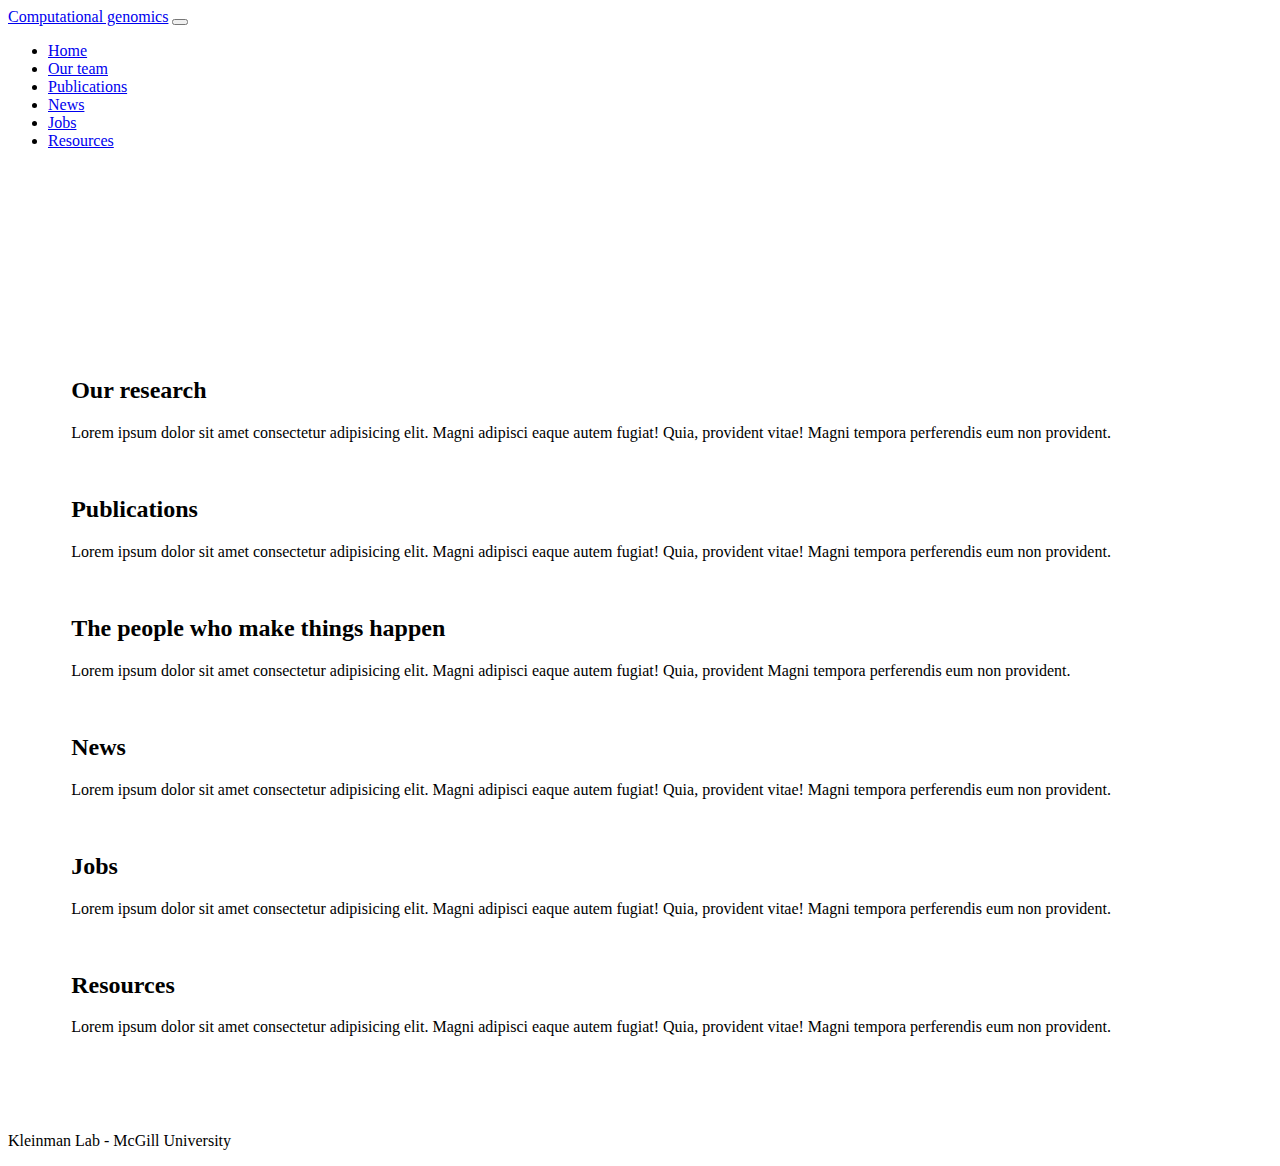
==== index.html @ 7c7a8c42 "add html code" ====
<!DOCTYPE html>
<html lang="en">
<head>
  <meta charset="utf-8">
  <title>Computational Genomics - Lady Davis Institute, McGill University</title>
  <meta content="width=device-width, initial-scale=1.0" name="viewport">
  <meta content="" name="keywords">
  <meta content="" name="description">
  <link rel="stylesheet" href="https://fonts.googleapis.com/css?family=Lato">

  <!-- Favicons -->


  <!-- Bootstrap CSS File -->
  <link href="lib/bootstrap/css/bootstrap.min.css" rel="stylesheet">

  <!-- Libraries CSS Files -->
  <link href="lib/font-awesome/css/font-awesome.min.css" rel="stylesheet">
  <link href="lib/animate/animate.min.css" rel="stylesheet">
  <link href="lib/ionicons/css/ionicons.min.css" rel="stylesheet">
  <link href="lib/owlcarousel/assets/owl.carousel.min.css" rel="stylesheet">
  <link href="lib/lightbox/css/lightbox.min.css" rel="stylesheet">

  <!-- Main Stylesheet File -->
  <link href="css/style.css" rel="stylesheet">

  <!-- =======================================================
    Theme Name: DevFolio
    Theme URL: https://bootstrapmade.com/devfolio-bootstrap-portfolio-html-template/
    Author: BootstrapMade.com
    License: https://bootstrapmade.com/license/
  ======================================================= -->
</head>

<body id="page-top">

  <!--/ Nav Star /-->
  <nav class="navbar navbar-b navbar-trans navbar-expand-md fixed-top" id="mainNav">
    <div class="container">
      <a class="title-s" href="index.html">Computational genomics</a>
      <button class="navbar-toggler collapsed" type="button" data-toggle="collapse" data-target="#navbarDefault"
        aria-controls="navbarDefault" aria-expanded="false" aria-label="Toggle navigation">
        <span></span>
        <span></span>
        <span></span>
      </button>
      <div class="navbar-collapse collapse justify-content-end" id="navbarDefault">
        <ul class="navbar-nav">
          <li class="nav-item">
            <a class="nav-link js-scroll" href="index.html">Home</a>
          </li>
          <li class="nav-item">
            <a class="nav-link js-scroll" href="ourteam.html">Our team</a>
          </li>
          <li class="nav-item">
            <a class="nav-link js-scroll" href="#about">Publications</a>
          </li>
          <li class="nav-item">
            <a class="nav-link js-scroll" href="#work">News</a>
          </li>
          <li class="nav-item">
            <a class="nav-link js-scroll" href="#blog">Jobs</a>
          </li>
          <li class="nav-item">
            <a class="nav-link js-scroll" href="#contact">Resources</a>
          </li>
        </ul>
      </div>
    </div>
  </nav>
  <!--/ Nav End /-->

  <!--/ Intro Skew Star /-->


  <!--/ Section Services Star /-->
  <section id="service" class="services-mf route bg-image" style="margin-top: 10%; background-image: url(../Lab_Website/img/counters-bg.png);width: auto;">
    <div class="container" style="padding: 5%;">
      <div class="row">
      </div>
      <div class="row">
        <div class="col-md-4">
          <div class="service-box opacitySelection">
            <div class="service-ico">
              <img style="width: 30%;" class="center" src="../Lab_Website/img/gears-1.png" alt="">
            </div>
            <div class="service-content">
              <h2 class="s-title">Our research</h2>
              <p class="s-description text-center">
                Lorem ipsum dolor sit amet consectetur adipisicing elit. Magni adipisci eaque autem fugiat! Quia,
                provident vitae! Magni
                tempora perferendis eum non provident.
              </p>
            </div>
          </div>
        </div>
        <div class="col-md-4">
          <div class="service-box opacitySelection">
            <div class="service-ico">
              <img style="width: 30%;" class="center" src="../Lab_Website/img/plots-300x296.png" alt="">
            </div>
            <div class="service-content">
              <h2 class="s-title">Publications</h2>
              <p class="s-description text-center">
                Lorem ipsum dolor sit amet consectetur adipisicing elit. Magni adipisci eaque autem fugiat! Quia,
                provident vitae! Magni
                tempora perferendis eum non provident.
              </p>
            </div>
          </div>
        </div>
        <div class="col-md-4">
          <div class="service-box opacitySelection">
            <div class="service-ico">
              <img style="width: 80%;" class="center" src="../Lab_Website/img/team_sticks-1.png" alt="">
            </div>
            <div class="service-content">
              <h2 class="s-title">The people who make things happen</h2>
              <p class="s-description text-center">
                Lorem ipsum dolor sit amet consectetur adipisicing elit. Magni adipisci eaque autem fugiat! Quia,
                provident  Magni
                tempora perferendis eum non provident.
              </p>
            </div>
          </div>
        </div>
        <div class="col-md-4">
          <div class="service-box opacitySelection">
            <div class="service-ico">
              <img style="width: 30%;" class="center" src="../Lab_Website/img/Newspaper.png" alt="">
            </div>
            <div class="service-content">
              <h2 class="s-title">News</h2>
              <p class="s-description text-center">
                Lorem ipsum dolor sit amet consectetur adipisicing elit. Magni adipisci eaque autem fugiat! Quia,
                provident vitae! Magni
                tempora perferendis eum non provident.
              </p>
            </div>
          </div>
        </div>
        <div class="col-md-4">
          <div class="service-box opacitySelection">
            <div class="service-ico">
              <img style="width: 30%;" class="center" src="../Lab_Website/img/exclamation2.png" alt="">
            </div>
            <div class="service-content">
              <h2 class="s-title">Jobs</h2>
              <p class="s-description text-center">
                Lorem ipsum dolor sit amet consectetur adipisicing elit. Magni adipisci eaque autem fugiat! Quia,
                provident vitae! Magni
                tempora perferendis eum non provident.
              </p>
            </div>
          </div>
        </div>
        <div class="col-md-4">
          <div class="service-box opacitySelection">
            <div class="service-ico">
              <img style="width: 30%;" class="center" src="../Lab_Website/img/gears-1.png" alt="">
            </div>
            <div class="service-content">
              <h2 class="s-title">Resources</h2>
              <p class="s-description text-center">
                Lorem ipsum dolor sit amet consectetur adipisicing elit. Magni adipisci eaque autem fugiat! Quia,
                provident vitae! Magni
                tempora perferendis eum non provident.
              </p>
            </div>
          </div>
        </div>
      </div>
    </div>
  </section>
  <!--/ Section Services End /-->

 
    <footer>
      <div class="container">
        <div class="row">
          <div class="col-sm-12">
            <div class="copyright-box">
              <p class="copyright">Kleinman Lab - McGill University</p>
              <div class="credits">
                <!--
                  All the links in the footer should remain intact.
                  You can delete the links only if you purchased the pro version.
                  Licensing information: https://bootstrapmade.com/license/
                  Purchase the pro version with working PHP/AJAX contact form: https://bootstrapmade.com/buy/?theme=DevFolio
                -->
                
              </div>
            </div>
          </div>
        </div>
      </div>
    </footer>
  </section>
  <!--/ Section Contact-footer End /-->

  <a href="#" class="back-to-top"><i class="fa fa-chevron-up"></i></a>
  <div id="preloader"></div>

  <!-- JavaScript Libraries -->
  <script src="lib/jquery/jquery.min.js"></script>
  <script src="lib/jquery/jquery-migrate.min.js"></script>
  <script src="lib/popper/popper.min.js"></script>
  <script src="lib/bootstrap/js/bootstrap.min.js"></script>
  <script src="lib/easing/easing.min.js"></script>
  <script src="lib/counterup/jquery.waypoints.min.js"></script>
  <script src="lib/counterup/jquery.counterup.js"></script>
  <script src="lib/owlcarousel/owl.carousel.min.js"></script>
  <script src="lib/lightbox/js/lightbox.min.js"></script>
  <script src="lib/typed/typed.min.js"></script>
  <!-- Contact Form JavaScript File -->
  <script src="contactform/contactform.js"></script>

  <!-- Template Main Javascript File -->
  <script src="js/main.js"></script>

</body>
</html>
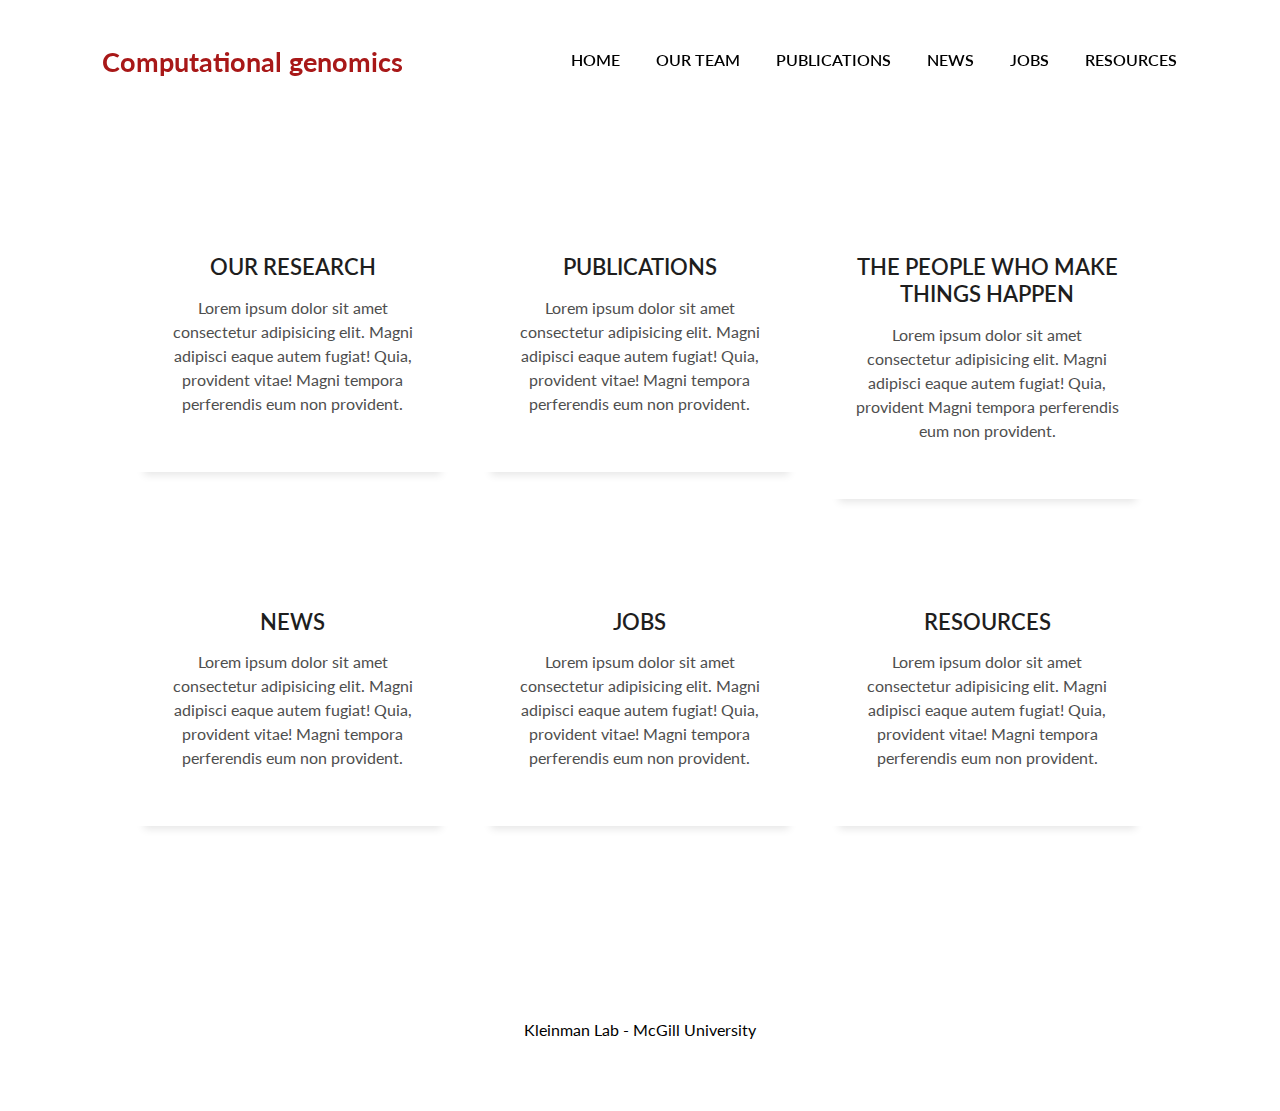
==== commit 50de631f: "Update index.html" ====
--- a/index.html
+++ b/index.html
@@ -50,7 +50,7 @@
             <a class="nav-link js-scroll" href="index.html">Home</a>
           </li>
           <li class="nav-item">
-            <a class="nav-link js-scroll" href="ourteam.html">Our team</a>
+            <a class="nav-link js-scroll" href="#ourteam">Our team</a>
           </li>
           <li class="nav-item">
             <a class="nav-link js-scroll" href="#about">Publications</a>
--- a/css/style.css
+++ b/css/style.css
@@ -0,0 +1,1302 @@
+/*
+  Theme Name: DevFolio
+  Theme URL: https://bootstrapmade.com/devfolio-bootstrap-portfolio-html-template/
+  Author: BootstrapMade.com
+  License: https://bootstrapmade.com/license/
+*/
+
+/*======================================
+//--//-->   STYLES GENERALES
+======================================*/
+
+body {
+  background-color: #ffffff;
+  color: #4e4e4e;
+  font-family: Lato;
+}
+
+h1,
+h2,
+h3,
+h4,
+h5,
+h6 {
+  color: #1e1e1e;
+}
+
+a {
+  color: #1e1e1e;
+  transition: all 0.5s ease-in-out;
+}
+
+a:hover {
+  color: #000000;
+  text-decoration: none;
+  transition: all 0.5s ease-in-out;
+}
+
+.p-r {
+  position: relative;
+}
+
+.color-a {
+  color: #000000;
+}
+
+.color-d {
+  color: #000000;
+}
+
+.color-text-a {
+  color: #000000;
+}
+
+.box-shadow,
+.paralax-mf,
+.service-box,
+.work-box,
+.card-blog {
+  box-shadow: 0 13px 8px -10px rgba(0, 0, 0, 0.1);
+}
+
+.box-shadow-a,
+.button:hover {
+  box-shadow: 0 0 0 4px #000000;
+}
+
+.display-5 {
+  font-size: 2.5rem;
+  font-weight: 300;
+  line-height: 1.1;
+}
+
+.display-6 {
+  font-size: 2rem;
+  font-weight: 300;
+  line-height: 1.1;
+}
+
+.avatar {
+  width: 32px;
+  height: 32px;
+  margin-right: 4px;
+  overflow: hidden;
+}
+
+.bg-image {
+  background-repeat: no-repeat;
+  background-attachment: fixed;
+  background-size: cover;
+  background-position: center center;
+}
+
+.overlay-mf {
+  background-color: #000000;
+}
+
+.overlay-mf {
+  position: absolute;
+  top: 0;
+  left: 0px;
+  padding: 0;
+  height: 100%;
+  width: 100%;
+  opacity: .7;
+}
+
+.paralax-mf {
+  position: relative;
+  padding: 8rem 0;
+}
+
+.display-table {
+  width: 100%;
+  height: 100%;
+  display: table;
+}
+
+.table-cell {
+  display: table-cell;
+  vertical-align: middle;
+}
+
+/*--/ Sections /--*/
+
+.sect-4 {
+  padding: 4rem 0;
+}
+
+.sect-pt4 {
+  padding-top: 4rem;
+}
+
+.sect-mt4 {
+  margin-top: 4rem;
+}
+
+/*--/ Title s /--*/
+
+.title-s {
+  font-weight: 700;
+  color: #a81818;
+  font-size: 1.7rem;
+  margin: 1.5%;
+}
+
+/*--/ Title A /--*/
+
+.title-box {
+  margin-bottom: 4rem;
+}
+
+.title-a {
+  font-size: 3rem;
+  font-weight: bold;
+  text-transform: uppercase;
+}
+
+.subtitle-a {
+  color: #4e4e4e;
+}
+
+.line-mf {
+  width: 40px;
+  height: 5px;
+  background-color: #858585;
+  margin: 0 auto;
+}
+
+/*--/ Title Left /--*/
+
+.title-box-2 {
+  margin-bottom: 3rem;
+}
+
+.title-left {
+  font-size: 2rem;
+  position: relative;
+}
+
+.title-left:before {
+  content: '';
+  position: absolute;
+  height: 3px;
+  background-color: #858585;
+  width: 100px;
+  bottom: -12px;
+}
+
+/*------/ Box /------*/
+
+.box-pl2 {
+  padding-left: 2rem;
+}
+
+.box-shadow-full {
+  padding: 3rem 1.25rem;
+  position: relative;
+  background-color: #fff;
+  margin-bottom: 3rem;
+  z-index: 2;
+  box-shadow: 0 1px 1px 0 rgba(0, 0, 0, 0.06), 0 2px 5px 0 rgba(0, 0, 0, 0.2);
+}
+
+/*------/ Socials /------*/
+
+.socials {
+  padding: 1.5rem 0;
+}
+
+.socials ul li {
+  display: inline-block;
+}
+
+.socials .ico-circle {
+  height: 40px;
+  width: 40px;
+  font-size: 1.7rem;
+  border-radius: 50%;
+  line-height: 1.4;
+  margin: 0 15px 0 0;
+  box-shadow: 0 0 0 3px #858585;
+  transition: all 500ms ease;
+}
+
+.socials .ico-circle:hover {
+  background-color: #858585;
+  color: #fff;
+  box-shadow: 0 0 0 3px #EAEAEA;
+  transition: all 500ms ease;
+}
+
+/*------/ Ul resect /------*/
+
+.ul-resect,
+.socials ul,
+.list-ico,
+.blog-wrapper .post-meta ul,
+.box-comments .list-comments,
+.widget-sidebar .list-sidebar,
+.widget-tags ul {
+  list-style: none;
+  padding-left: 0;
+  margin-bottom: 0;
+}
+
+.list-ico {
+  line-height: 2;
+}
+
+.list-ico span {
+  color: #858585;
+  margin-right: 10px;
+}
+
+/*------/ Ico Circle /------*/
+
+.ico-circle {
+  height: 100px;
+  width: 100px;
+  font-size: 2rem;
+  border-radius: 50%;
+  line-height: 1.55;
+  margin: 0 auto;
+  text-align: center;
+  box-shadow: 0 0 0 10px #858585;
+  display: block;
+}
+
+/*------/ Owl Carousel /------*/
+
+.owl-theme .owl-dots {
+  text-align: center;
+  margin-top: 18px;
+}
+
+.owl-theme .owl-dots .owl-dot {
+  display: inline-block;
+}
+
+.owl-theme .owl-dots .owl-dot span {
+  width: 18px;
+  height: 7px;
+  margin: 5px 5px;
+  background: #EAEAEA;
+  border: 0px solid #EAEAEA;
+  display: block;
+  transition: all 0.6s ease-in-out;
+  cursor: pointer;
+}
+
+.owl-theme .owl-dots .owl-dot:hover span {
+  background-color: #EAEAEA;
+}
+
+.owl-theme .owl-dots .owl-dot.active span {
+  background-color: #1B1B1B;
+  width: 25px;
+}
+
+/*--/ Scrolltop s /--*/
+
+.scrolltop-mf {
+  position: relative;
+  display: none;
+}
+
+.scrolltop-mf span {
+  z-index: 999;
+  position: fixed;
+  width: 42px;
+  height: 42px;
+  background-color: #858585;
+  opacity: .7;
+  font-size: 1.6rem;
+  line-height: 1.5;
+  text-align: center;
+  color: #fff;
+  top: auto;
+  left: auto;
+  right: 30px;
+  bottom: 50px;
+  cursor: pointer;
+  border-radius: 50%;
+}
+
+/* Back to top button */
+
+.back-to-top {
+  position: fixed;
+  display: none;
+  background: #858585;
+  color: #fff;
+  width: 44px;
+  height: 44px;
+  text-align: center;
+  line-height: 1;
+  font-size: 16px;
+  border-radius: 50%;
+  right: 15px;
+  bottom: 15px;
+  transition: background 0.5s;
+  z-index: 11;
+}
+
+.back-to-top i {
+  padding-top: 12px;
+  color: #fff;
+}
+
+/* Prelaoder */
+
+#preloader {
+  position: fixed;
+  top: 0;
+  left: 0;
+  right: 0;
+  bottom: 0;
+  z-index: 9999;
+  overflow: hidden;
+  background: #fff;
+}
+
+#preloader:before {
+  content: "";
+  position: fixed;
+  top: calc(50% - 30px);
+  left: calc(50% - 30px);
+  border: 6px solid #f2f2f2;
+  border-top: 6px solid #858585;
+  border-radius: 50%;
+  width: 60px;
+  height: 60px;
+  -webkit-animation: animate-preloader 1s linear infinite;
+  animation: animate-preloader 1s linear infinite;
+}
+
+@-webkit-keyframes animate-preloader {
+  0% {
+    -webkit-transform: rotate(0deg);
+    transform: rotate(0deg);
+  }
+
+  100% {
+    -webkit-transform: rotate(360deg);
+    transform: rotate(360deg);
+  }
+}
+
+@keyframes animate-preloader {
+  0% {
+    -webkit-transform: rotate(0deg);
+    transform: rotate(0deg);
+  }
+
+  100% {
+    -webkit-transform: rotate(360deg);
+    transform: rotate(360deg);
+  }
+}
+
+/*======================================
+//--//-->   NAVBAR
+======================================*/
+
+.navbar-b {
+  transition: all .5s ease-in-out;
+  background-color: transparent;
+  padding-top: 1.563rem;
+  padding-bottom: 1.563rem;
+}
+
+.navbar-b.navbar-reduce {
+  box-shadow: 0px 6px 9px 0px rgba(0, 0, 0, 0.06);
+}
+
+.navbar-b.navbar-trans .nav-item,
+.navbar-b.navbar-reduce .nav-item {
+  position: relative;
+  padding-right: 10px;
+  padding-left: 0;
+}
+
+.navbar-b.navbar-trans .nav-link,
+.navbar-b.navbar-reduce .nav-link {
+  color: rgb(0, 0, 0);
+  text-transform: uppercase;
+  font-weight: 600;
+  margin-bottom: 3%;
+}
+
+.navbar-b.navbar-trans .nav-link:before,
+.navbar-b.navbar-reduce .nav-link:before {
+  content: '';
+  position: absolute;
+  margin-left: 0px;
+  width: 0%;
+  bottom: 0;
+  left: 0;
+  height: 2px;
+  transition: all 500ms ease;
+}
+
+.navbar-b.navbar-trans .nav-link:hover,
+.navbar-b.navbar-reduce .nav-link:hover {
+  color: #1B1B1B;
+}
+
+.navbar-b.navbar-trans .nav-link:hover:before,
+.navbar-b.navbar-reduce .nav-link:hover:before {
+  width: 35px;
+}
+
+.navbar-b.navbar-trans .show > .nav-link:before,
+.navbar-b.navbar-trans .active > .nav-link:before,
+.navbar-b.navbar-trans .nav-link.show:before,
+.navbar-b.navbar-trans .nav-link.active:before,
+.navbar-b.navbar-reduce .show > .nav-link:before,
+.navbar-b.navbar-reduce .active > .nav-link:before,
+.navbar-b.navbar-reduce .nav-link.show:before,
+.navbar-b.navbar-reduce .nav-link.active:before {
+  width: 35px;
+}
+
+.navbar-b.navbar-trans .nav-link:before {
+  background-color: rgb(0, 0, 0);
+}
+
+.navbar-b.navbar-trans .nav-link:hover {
+  color: rgb(0, 0, 0);
+}
+
+.navbar-b.navbar-trans .show > .nav-link,
+.navbar-b.navbar-trans .active > .nav-link,
+.navbar-b.navbar-trans .nav-link.show,
+.navbar-b.navbar-trans .nav-link.active {
+  color: rgb(0, 0, 0);
+}
+
+.navbar-b.navbar-reduce {
+  transition: all .5s ease-in-out;
+  background-color: #fff;
+  padding-top: 15px;
+  padding-bottom: 15px;
+}
+
+.navbar-b.navbar-reduce .nav-link {
+  color: #000000;
+}
+
+.navbar-b.navbar-reduce .nav-link:before {
+  background-color: #000000;
+}
+
+.navbar-b.navbar-reduce .nav-link:hover {
+  color: #000000;
+}
+
+.navbar-b.navbar-reduce .show > .nav-link,
+.navbar-b.navbar-reduce .active > .nav-link,
+.navbar-b.navbar-reduce .nav-link.show,
+.navbar-b.navbar-reduce .nav-link.active {
+  color: #000000;
+}
+
+.navbar-b.navbar-reduce .navbar-brand {
+  color: #000000;
+}
+
+.navbar-b.navbar-reduce .navbar-toggler span {
+  background-color: #1B1B1B;
+}
+
+.navbar-b .navbar-brand {
+  color: #fff;
+  font-size: 1.6rem;
+  font-weight: 600;
+}
+
+.navbar-b .navbar-nav .dropdown-item.show .dropdown-menu,
+.navbar-b .dropdown.show .dropdown-menu,
+.navbar-b .dropdown-btn.show .dropdown-menu {
+  -webkit-transform: translate3d(0px, 0px, 0px);
+  transform: translate3d(0px, 0px, 0px);
+  visibility: visible !important;
+}
+
+.navbar-b .dropdown-menu {
+  margin: 1.12rem 0 0;
+  border-radius: 0;
+}
+
+.navbar-b .dropdown-menu .dropdown-item {
+  padding: .7rem 1.7rem;
+  transition: all 500ms ease;
+}
+
+.navbar-b .dropdown-menu .dropdown-item:hover {
+  background-color: #858585;
+  color: #fff;
+  transition: all 500ms ease;
+}
+
+.navbar-b .dropdown-menu .dropdown-item.active {
+  background-color: #858585;
+}
+
+/*--/ Hamburger Navbar /--*/
+
+.navbar-toggler {
+  position: relative;
+}
+
+.navbar-toggler:focus,
+.navbar-toggler:active {
+  outline: 0;
+}
+
+.navbar-toggler span {
+  display: block;
+  background-color: rgb(0, 0, 0);
+  height: 3px;
+  width: 25px;
+  margin-top: 4px;
+  margin-bottom: 4px;
+  -webkit-transform: rotate(0deg);
+  transform: rotate(0deg);
+  left: 0;
+  opacity: 1;
+}
+
+.navbar-toggler span:nth-child(1),
+.navbar-toggler span:nth-child(3) {
+  transition: -webkit-transform .35s ease-in-out;
+  transition: transform .35s ease-in-out;
+  transition: transform .35s ease-in-out, -webkit-transform .35s ease-in-out;
+}
+
+.navbar-toggler:not(.collapsed) span:nth-child(1) {
+  position: absolute;
+  left: 12px;
+  top: 10px;
+  -webkit-transform: rotate(135deg);
+  transform: rotate(135deg);
+  opacity: 0.9;
+}
+
+.navbar-toggler:not(.collapsed) span:nth-child(2) {
+  height: 12px;
+  visibility: hidden;
+  background-color: transparent;
+}
+
+.navbar-toggler:not(.collapsed) span:nth-child(3) {
+  position: absolute;
+  left: 12px;
+  top: 10px;
+  -webkit-transform: rotate(-135deg);
+  transform: rotate(-135deg);
+  opacity: 0.9;
+}
+
+/*======================================
+//--//-->   INTRO
+======================================*/
+
+.intro {
+  height: 100vh;
+  position: relative;
+  color: #fff;
+}
+
+.intro .intro-content {
+  text-align: center;
+  position: absolute;
+}
+
+.intro .overlay-itro {
+  background-color: rgba(0, 0, 0, 0.6);
+  position: absolute;
+  top: 0;
+  left: 0px;
+  padding: 0;
+  height: 100%;
+  width: 100%;
+  opacity: .9;
+}
+
+.intro .intro-title {
+  color: #fff;
+  font-weight: 600;
+  font-size: 3rem;
+}
+
+.intro .intro-subtitle {
+  font-size: 1.5rem;
+  font-weight: 300;
+}
+
+.intro .text-slider-items {
+  display: none;
+}
+
+.intro-single {
+  height: 350px;
+}
+
+.intro-single .intro-content {
+  margin-top: 30px;
+}
+
+.intro-single .intro-title {
+  text-transform: uppercase;
+  font-size: 3rem;
+}
+
+.intro-single .breadcrumb {
+  background-co